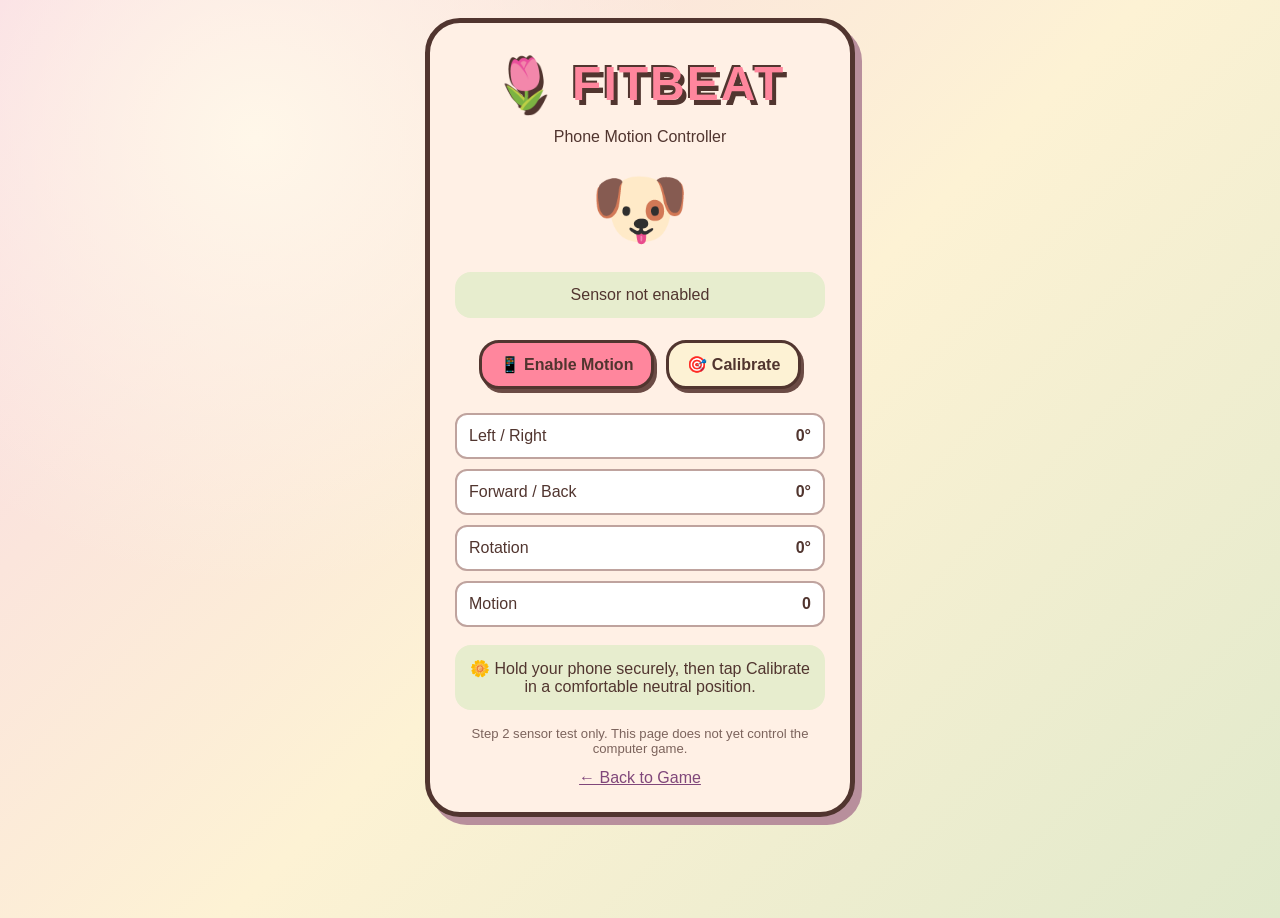
==== controller.html @ 2cb2ba11 "Add files via upload" ====
<!doctype html><html lang="en"><head><meta charset="utf-8"><meta name="viewport" content="width=device-width,initial-scale=1"><title>FITBEAT · Phone Controller</title><link rel="stylesheet" href="style.css"></head><body class="controller-page"><main class="phone"><h1>🌷 FITBEAT</h1><p>Phone Motion Controller</p><div class="controller-mascot">🐶</div><div class="status" id="status">Sensor not enabled</div><button id="enable">📱 Enable Motion</button><button id="calibrate" class="secondary">🎯 Calibrate</button><div class="readings"><div>Left / Right <strong id="lr">0°</strong></div><div>Forward / Back <strong id="fb">0°</strong></div><div>Rotation <strong id="rot">0°</strong></div><div>Motion <strong id="motion">0</strong></div></div><div class="status">🌼 Hold your phone securely, then tap Calibrate in a comfortable neutral position.</div><p class="small">Step 2 sensor test only. This page does not yet control the computer game.</p><a href="index.html">← Back to Game</a></main><script src="controller.js"></script></body></html>
---- style.css ----
:root{--cream:#fdf2d4;--pink:#ff869d;--plum:#a8509d;--lilac:#b8a1d5;--sage:#819b54;--ink:#51352f;--yellow:#ffdf65}*{box-sizing:border-box}body{margin:0;font-family:Trebuchet MS,Arial,sans-serif;color:var(--ink);background:radial-gradient(circle at 20% 15%,#fff7e9,transparent 35%),linear-gradient(135deg,#f9d8e4,#fdf2d4 52%,#e0e9cb);min-height:100vh}button{cursor:pointer;border:3px solid var(--ink);border-radius:20px;background:var(--pink);color:var(--ink);font-weight:900;font-size:1rem;padding:12px 18px;box-shadow:3px 4px 0 #6b4b45;transition:transform .12s}button:hover{transform:translateY(-2px)}button:active{transform:translateY(2px);box-shadow:1px 1px 0 #6b4b45}.secondary{background:var(--cream)}.shell{max-width:1050px;margin:24px auto;padding:16px}.top{display:flex;justify-content:space-between;align-items:center;font-weight:900;margin-bottom:12px}.top a,a{color:#80477a}.screen{border:5px solid var(--ink);border-radius:35px;min-height:630px;text-align:center;padding:28px;background:linear-gradient(#f9dfe8 0%,#fff4df 65%,#e5e9c7 100%);box-shadow:9px 10px 0 #9c7d76;overflow:hidden}.hidden{display:none!important}.eyebrow{color:#9e5c93;font-weight:900;letter-spacing:2px}h1{font-size:clamp(3rem,10vw,6rem);letter-spacing:2px;margin:8px 0;color:var(--pink);text-shadow:4px 5px 0 var(--ink),-2px -2px 0 var(--ink)}h1 span{color:var(--plum)}.subtitle{font-size:1.6rem;font-weight:900;margin:4px}.mascot{font-size:8rem;filter:drop-shadow(5px 8px 0 #e5b7a8);animation:bop 1s infinite alternate}.actions{display:flex;flex-direction:column;gap:12px;max-width:300px;margin:20px auto}.small{font-size:.82rem;opacity:.75}.hud{display:flex;justify-content:space-around;align-items:center;gap:8px;flex-wrap:wrap;font-weight:900}.hud span{background:#fff8ec;border:3px solid var(--ink);border-radius:16px;padding:9px}.mini{padding:8px;background:var(--lilac)}.stage{position:relative;height:380px;overflow:hidden;border:4px solid var(--ink);border-radius:24px;margin:18px 0;background:linear-gradient(#bfe5e4,#f9c6d9 67%,#c7d7a1 67%)}.sky{text-align:left;font-size:3rem;padding:20px}.scene{position:absolute;bottom:90px;width:100%;font-size:3rem}.puppy{position:absolute;bottom:48px;left:22%;font-size:6rem;transition:transform .15s}.puppy.move{transform:rotate(-13deg) translateY(-12px)}.flowers{position:absolute;bottom:0;width:100%;font-size:2.3rem;background:#d4b196;padding:12px}.prompt{position:absolute;right:12%;top:28%;background:#fff6de;border:4px solid var(--ink);border-radius:25px;padding:18px;font-size:2rem;font-weight:900}.feedback{position:absolute;right:16%;top:55%;font-size:2rem;color:#9a438f;font-weight:900;text-shadow:2px 2px white}.moves{display:flex;gap:10px;justify-content:center;flex-wrap:wrap}.moves button{background:var(--yellow)}.phone{max-width:430px;margin:18px auto;padding:25px;border:5px solid var(--ink);border-radius:35px;background:#fff0e5;text-align:center;box-shadow:7px 8px 0 #b88f9c}.phone h1{font-size:3rem}.controller-mascot{font-size:5rem;animation:bop .8s infinite alternate}.phone button{margin:6px}.status{padding:14px;background:#e7edce;border-radius:16px;margin:16px 0}.readings{display:grid;gap:10px;margin:18px 0}.readings div{display:flex;justify-content:space-between;background:white;border:2px solid #bfa39e;border-radius:12px;padding:12px}@keyframes bop{to{transform:translateY(-9px) rotate(3deg)}}@media(max-width:600px){.shell{margin:0;padding:8px}.screen{padding:16px;min-height:640px}.prompt{right:5%;font-size:1.4rem}.stage{height:350px}.scene{font-size:1.8rem}.puppy{font-size:4.5rem}.top{font-size:.8rem}}
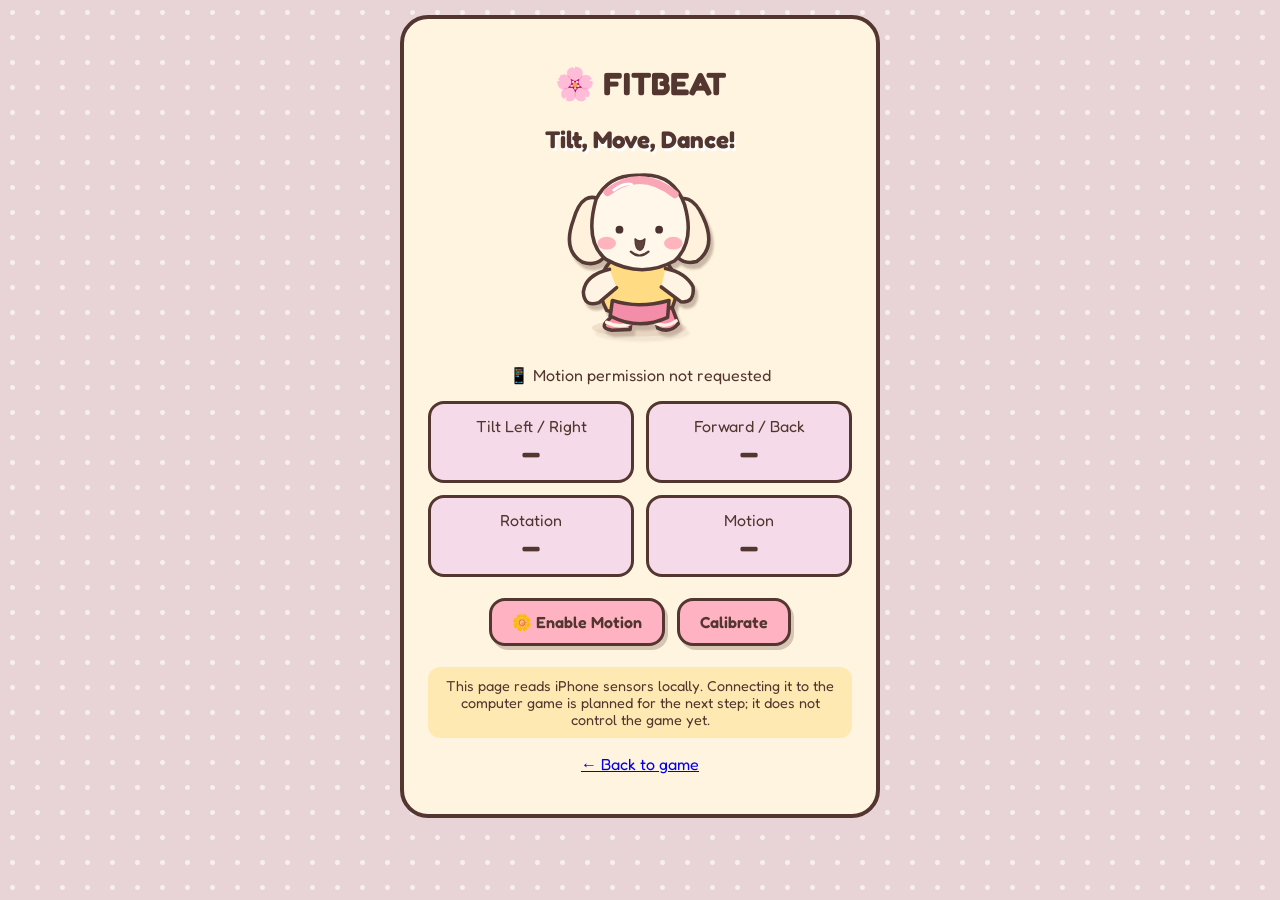
==== commit 28e4ce56: "Add files via upload" ====
--- a/controller.html
+++ b/controller.html
@@ -1 +1 @@
-<!doctype html><html lang="en"><head><meta charset="utf-8"><meta name="viewport" content="width=device-width,initial-scale=1"><title>FITBEAT · Phone Controller</title><link rel="stylesheet" href="style.css"></head><body class="controller-page"><main class="phone"><h1>🌷 FITBEAT</h1><p>Phone Motion Controller</p><div class="controller-mascot">🐶</div><div class="status" id="status">Sensor not enabled</div><button id="enable">📱 Enable Motion</button><button id="calibrate" class="secondary">🎯 Calibrate</button><div class="readings"><div>Left / Right <strong id="lr">0°</strong></div><div>Forward / Back <strong id="fb">0°</strong></div><div>Rotation <strong id="rot">0°</strong></div><div>Motion <strong id="motion">0</strong></div></div><div class="status">🌼 Hold your phone securely, then tap Calibrate in a comfortable neutral position.</div><p class="small">Step 2 sensor test only. This page does not yet control the computer game.</p><a href="index.html">← Back to Game</a></main><script src="controller.js"></script></body></html>
+<!doctype html><html lang="en"><head><meta charset="utf-8"><meta name="viewport" content="width=device-width,initial-scale=1"><title>FITBEAT Phone Controller</title><link rel="stylesheet" href="style.css"><style>.phone{max-width:480px;margin:15px auto;text-align:center;padding:24px;background:#fff4df;border:4px solid #52362f;border-radius:28px}.phone .puppy{width:170px}.sensor-grid{display:grid;grid-template-columns:1fr 1fr;gap:12px;margin:15px 0}.sensor-grid>div{border:3px solid #52362f;background:#f5dbea;border-radius:16px;padding:12px}.sensor-grid b{display:block;font-size:1.7rem}.phone button{margin:6px}.notice{font-size:.9rem;background:#ffe9b3;padding:10px;border-radius:12px}</style></head><body><div class="phone"><h1>🌸 FITBEAT</h1><h2 style="font-size:1.5rem;margin:0">Tilt, Move, Dance!</h2><img class="puppy idle" src="assets/puppy.svg" alt="Puppy"><p id="status">📱 Motion permission not requested</p><div class="sensor-grid"><div>Tilt Left / Right<b id="lr">—</b></div><div>Forward / Back<b id="fb">—</b></div><div>Rotation<b id="rot">—</b></div><div>Motion<b id="acc">—</b></div></div><button id="enable">🌼 Enable Motion</button><button id="calibrate">Calibrate</button><p class="notice">This page reads iPhone sensors locally. Connecting it to the computer game is planned for the next step; it does not control the game yet.</p><p><a href="index.html">← Back to game</a></p></div><script src="controller.js"></script></body></html>
--- a/style.css
+++ b/style.css
@@ -1 +1 @@
-:root{--cream:#fdf2d4;--pink:#ff869d;--plum:#a8509d;--lilac:#b8a1d5;--sage:#819b54;--ink:#51352f;--yellow:#ffdf65}*{box-sizing:border-box}body{margin:0;font-family:Trebuchet MS,Arial,sans-serif;color:var(--ink);background:radial-gradient(circle at 20% 15%,#fff7e9,transparent 35%),linear-gradient(135deg,#f9d8e4,#fdf2d4 52%,#e0e9cb);min-height:100vh}button{cursor:pointer;border:3px solid var(--ink);border-radius:20px;background:var(--pink);color:var(--ink);font-weight:900;font-size:1rem;padding:12px 18px;box-shadow:3px 4px 0 #6b4b45;transition:transform .12s}button:hover{transform:translateY(-2px)}button:active{transform:translateY(2px);box-shadow:1px 1px 0 #6b4b45}.secondary{background:var(--cream)}.shell{max-width:1050px;margin:24px auto;padding:16px}.top{display:flex;justify-content:space-between;align-items:center;font-weight:900;margin-bottom:12px}.top a,a{color:#80477a}.screen{border:5px solid var(--ink);border-radius:35px;min-height:630px;text-align:center;padding:28px;background:linear-gradient(#f9dfe8 0%,#fff4df 65%,#e5e9c7 100%);box-shadow:9px 10px 0 #9c7d76;overflow:hidden}.hidden{display:none!important}.eyebrow{color:#9e5c93;font-weight:900;letter-spacing:2px}h1{font-size:clamp(3rem,10vw,6rem);letter-spacing:2px;margin:8px 0;color:var(--pink);text-shadow:4px 5px 0 var(--ink),-2px -2px 0 var(--ink)}h1 span{color:var(--plum)}.subtitle{font-size:1.6rem;font-weight:900;margin:4px}.mascot{font-size:8rem;filter:drop-shadow(5px 8px 0 #e5b7a8);animation:bop 1s infinite alternate}.actions{display:flex;flex-direction:column;gap:12px;max-width:300px;margin:20px auto}.small{font-size:.82rem;opacity:.75}.hud{display:flex;justify-content:space-around;align-items:center;gap:8px;flex-wrap:wrap;font-weight:900}.hud span{background:#fff8ec;border:3px solid var(--ink);border-radius:16px;padding:9px}.mini{padding:8px;background:var(--lilac)}.stage{position:relative;height:380px;overflow:hidden;border:4px solid var(--ink);border-radius:24px;margin:18px 0;background:linear-gradient(#bfe5e4,#f9c6d9 67%,#c7d7a1 67%)}.sky{text-align:left;font-size:3rem;padding:20px}.scene{position:absolute;bottom:90px;width:100%;font-size:3rem}.puppy{position:absolute;bottom:48px;left:22%;font-size:6rem;transition:transform .15s}.puppy.move{transform:rotate(-13deg) translateY(-12px)}.flowers{position:absolute;bottom:0;width:100%;font-size:2.3rem;background:#d4b196;padding:12px}.prompt{position:absolute;right:12%;top:28%;background:#fff6de;border:4px solid var(--ink);border-radius:25px;padding:18px;font-size:2rem;font-weight:900}.feedback{position:absolute;right:16%;top:55%;font-size:2rem;color:#9a438f;font-weight:900;text-shadow:2px 2px white}.moves{display:flex;gap:10px;justify-content:center;flex-wrap:wrap}.moves button{background:var(--yellow)}.phone{max-width:430px;margin:18px auto;padding:25px;border:5px solid var(--ink);border-radius:35px;background:#fff0e5;text-align:center;box-shadow:7px 8px 0 #b88f9c}.phone h1{font-size:3rem}.controller-mascot{font-size:5rem;animation:bop .8s infinite alternate}.phone button{margin:6px}.status{padding:14px;background:#e7edce;border-radius:16px;margin:16px 0}.readings{display:grid;gap:10px;margin:18px 0}.readings div{display:flex;justify-content:space-between;background:white;border:2px solid #bfa39e;border-radius:12px;padding:12px}@keyframes bop{to{transform:translateY(-9px) rotate(3deg)}}@media(max-width:600px){.shell{margin:0;padding:8px}.screen{padding:16px;min-height:640px}.prompt{right:5%;font-size:1.4rem}.stage{height:350px}.scene{font-size:1.8rem}.puppy{font-size:4.5rem}.top{font-size:.8rem}}
+@import url('https://fonts.googleapis.com/css2?family=Fredoka:wght@400;500;600;700&display=swap');:root{--ink:#52362f;--cream:#fff2d9;--pink:#ffa8bb;--plum:#a8509d;--sage:#819b54;--yellow:#ffdf65}*{box-sizing:border-box}body{margin:0;color:var(--ink);font-family:Fredoka,'Trebuchet MS',sans-serif;background:#e8d4d7;background-image:radial-gradient(#fff9 2px,transparent 3px);background-size:25px 25px}button{font:600 1rem Fredoka,'Trebuchet MS',sans-serif;cursor:pointer;background:#ffb3c2;border:3px solid var(--ink);border-radius:16px;padding:11px 20px;color:var(--ink);box-shadow:3px 4px 0 #65443b44;transition:transform .12s}button:hover{transform:translateY(-2px)}button:active{transform:translateY(2px)}button.secondary{background:#f5e8f8}button.small{padding:4px 12px}.shell{max-width:1220px;min-height:95vh;margin:2vh auto;border:5px solid var(--ink);border-radius:24px;overflow:hidden;background:#fff4df;box-shadow:8px 12px 0 #5d393c44}.topbar{height:54px;display:flex;align-items:center;justify-content:space-between;background:#f5c3c5;padding:0 22px;border-bottom:4px solid var(--ink);font-weight:700}.topbar small{font-weight:500;margin-left:10px}.topbar a{color:#69476d}.screen{position:relative;min-height:690px;display:none;padding:26px;text-align:center;overflow:hidden}.screen.active{display:block}.scenic{position:absolute;inset:0;background-size:cover;background-position:center;filter:saturate(.98)}.home-art{background-image:linear-gradient(90deg,#fff1dd22,#fff1dd66),url('assets/home-art.webp')}.home-content{position:relative;display:grid;grid-template-columns:1fr 1fr;grid-template-rows:auto auto 1fr;align-items:center;min-height:600px}.logo{font-size:clamp(3.6rem,8vw,7rem);letter-spacing:2px;color:#f7a1b4;text-shadow:4px 5px 0 var(--ink),-2px -2px 0 var(--ink),2px -2px 0 var(--ink),-2px 2px 0 var(--ink);margin:10px 0 0;grid-column:1/-1}.logo span{color:#c3a4d6}.subtitle{grid-column:1/-1;justify-self:center;background:var(--cream);border:3px solid var(--ink);border-radius:25px;padding:8px 22px;margin:0 0 12px;font-size:1.4rem}.puppy-stage{align-self:end}.puppy{width:min(300px,70%);height:auto;filter:drop-shadow(3px 5px 1px #60463855);transform-origin:50% 85%}.puppy.idle{animation:breathe 1.6s ease-in-out infinite}.puppy.dance-left{animation:leanLeft .32s ease-in-out 2}.puppy.dance-right{animation:leanRight .32s ease-in-out 2}.puppy.reach{animation:reach .4s ease-in-out 2}.puppy.twist{animation:twist .55s ease-in-out 1}.puppy.cheer{animation:cheer .7s ease-in-out infinite}.puppy.miss{animation:miss .35s ease-in-out 2}.menu{display:flex;flex-direction:column;gap:14px;align-items:center}.menu button{width:min(290px,90%);font-size:1.25rem}.menu button:nth-child(2){background:#ffe0a0}.menu button:nth-child(3){background:#fff4e6}.menu button:nth-child(4){background:#dcc2e7}h2{font-size:2.7rem;margin:10px 0 32px;text-shadow:2px 3px #fff}.level-grid{display:grid;grid-template-columns:repeat(3,1fr);gap:20px;max-width:900px;margin:20px auto 40px}.level{display:flex;flex-direction:column;align-items:center;gap:12px;background:#fff8ea;padding:12px;font-size:1.2rem}.level img{width:100%;height:280px;object-fit:cover;border-radius:12px;border:2px solid var(--ink)}.level span{font-size:.95rem;font-weight:400}.instructions{display:grid;grid-template-columns:repeat(4,1fr);gap:15px;margin:50px auto;max-width:950px}.instructions>div{padding:25px 8px;border:3px solid #a96b70;background:#fff8e9;border-radius:18px;font-size:2rem}.instructions b{display:block;font-size:1.3rem}.instructions p{font-size:1rem}.help{max-width:680px;margin:20px auto 40px}.setting{display:block;font-size:1.4rem;margin:40px}.game-bg{background-image:linear-gradient(#fff7e922,#fff0dd22),url('assets/game-art.webp')}.hud{position:relative;display:flex;justify-content:space-between;align-items:center;gap:12px;z-index:4}.pill{background:#fff4df;border:3px solid var(--ink);border-radius:18px;padding:12px 20px;font-size:1.15rem}.pill strong{font-size:1.5rem}.game-progress{position:relative;margin:12px auto 0;width:50%;height:18px;border:3px solid var(--ink);border-radius:20px;background:#fff6e3;z-index:3;overflow:hidden}.game-progress div{height:100%;width:0;background:#e992b1}.play-area{position:relative;height:460px}.lanes{position:absolute;left:31%;top:5px;width:44%;height:390px;display:grid;grid-template-columns:repeat(4,1fr);gap:7px;z-index:2}.lane{position:relative;border-left:2px dashed #fff8;border-right:2px dashed #fff8;background:#fff5e71a}.lane-name{background:#fff2dccc;border:2px solid var(--ink);border-radius:12px;padding:4px;font-size:.8rem}.hit{position:absolute;bottom:18px;left:50%;transform:translateX(-50%);font-size:2rem;filter:drop-shadow(0 2px 2px #6543)}.note{position:absolute;left:50%;top:0;transform:translateX(-50%);font-size:2.6rem;will-change:top;filter:drop-shadow(1px 3px 2px #6545)}.feedback{position:absolute;left:50%;top:40%;transform:translate(-50%,-50%);font-size:2.6rem;font-weight:700;color:#f06992;text-shadow:3px 3px #fff,-2px -2px #fff;z-index:3;pointer-events:none}.game-puppy{position:absolute;left:1%;bottom:0;width:30%}.game-puppy .puppy{width:100%;max-height:320px}.combo{position:absolute;right:1%;bottom:75px;font-size:1.7rem;font-weight:700;color:#a8509d;text-shadow:2px 2px #fff}.combo strong{display:block;font-size:3.5rem}.controls{position:relative;z-index:4;display:flex;justify-content:center;gap:12px;flex-wrap:wrap}.controls button{background:#ffefc3}.game-tip{position:relative;font-size:.85rem;margin-top:10px;background:#fff4dbaa;display:inline-block;padding:5px 10px;border-radius:12px}.result-bg{background-image:linear-gradient(#fff1e3aa,#fff1e3aa),url('assets/results-art.webp')}.result-card{position:relative;max-width:540px;margin:auto;background:#fff5e9e8;border:4px solid var(--ink);border-radius:30px;padding:15px 28px}.result-card h2{margin:10px}.result-card .puppy{width:140px}.result-stats{background:#fffaf1;border:3px solid #d3aa97;border-radius:18px;padding:10px 20px;margin:10px 0 20px}.result-stats div{display:flex;justify-content:space-between;padding:5px;border-bottom:1px dashed #d8b3a3}.result-card button{margin:5px}@keyframes breathe{0%,100%{transform:translateY(0) rotate(-2deg)}50%{transform:translateY(-9px) rotate(2deg)}}@keyframes leanLeft{0%,100%{transform:rotate(0)}50%{transform:rotate(-18deg) translateX(-14px)}}@keyframes leanRight{0%,100%{transform:rotate(0)}50%{transform:rotate(18deg) translateX(14px)}}@keyframes reach{0%,100%{transform:translateY(0) scale(1)}50%{transform:translateY(-45px) scale(1.07)}}@keyframes twist{0%,100%{transform:scaleX(1)}50%{transform:scaleX(-1)}}@keyframes cheer{0%,100%{transform:translateY(0) rotate(-8deg)}50%{transform:translateY(-22px) rotate(8deg)}}@keyframes miss{0%,100%{transform:translateY(0)}50%{transform:translateY(14px) scaleY(.9)}}@media(max-width:700px){.shell{margin:0;min-height:100vh;border-radius:0}.topbar{font-size:.8rem;padding:0 8px}.topbar small{display:none}.screen{padding:12px;min-height:650px}.home-content{grid-template-columns:1fr;min-height:600px}.logo{font-size:3.6rem}.puppy-stage{height:180px}.puppy-stage .puppy{height:180px}.menu{gap:8px}.menu button{padding:8px}.level-grid{grid-template-columns:1fr;max-width:320px}.level img{height:130px}.instructions{grid-template-columns:repeat(2,1fr);margin:15px auto}.instructions>div{padding:12px 4px}.game-progress{width:70%}.play-area{height:440px}.lanes{left:5%;width:90%}.game-puppy{width:30%;left:0;bottom:5px}.combo{font-size:1rem;bottom:30px}.combo strong{font-size:2rem}.feedback{font-size:1.6rem}.controls{gap:4px}.controls button{padding:7px;font-size:.8rem}.pill{padding:6px;font-size:.8rem}.pill strong{font-size:1rem}}
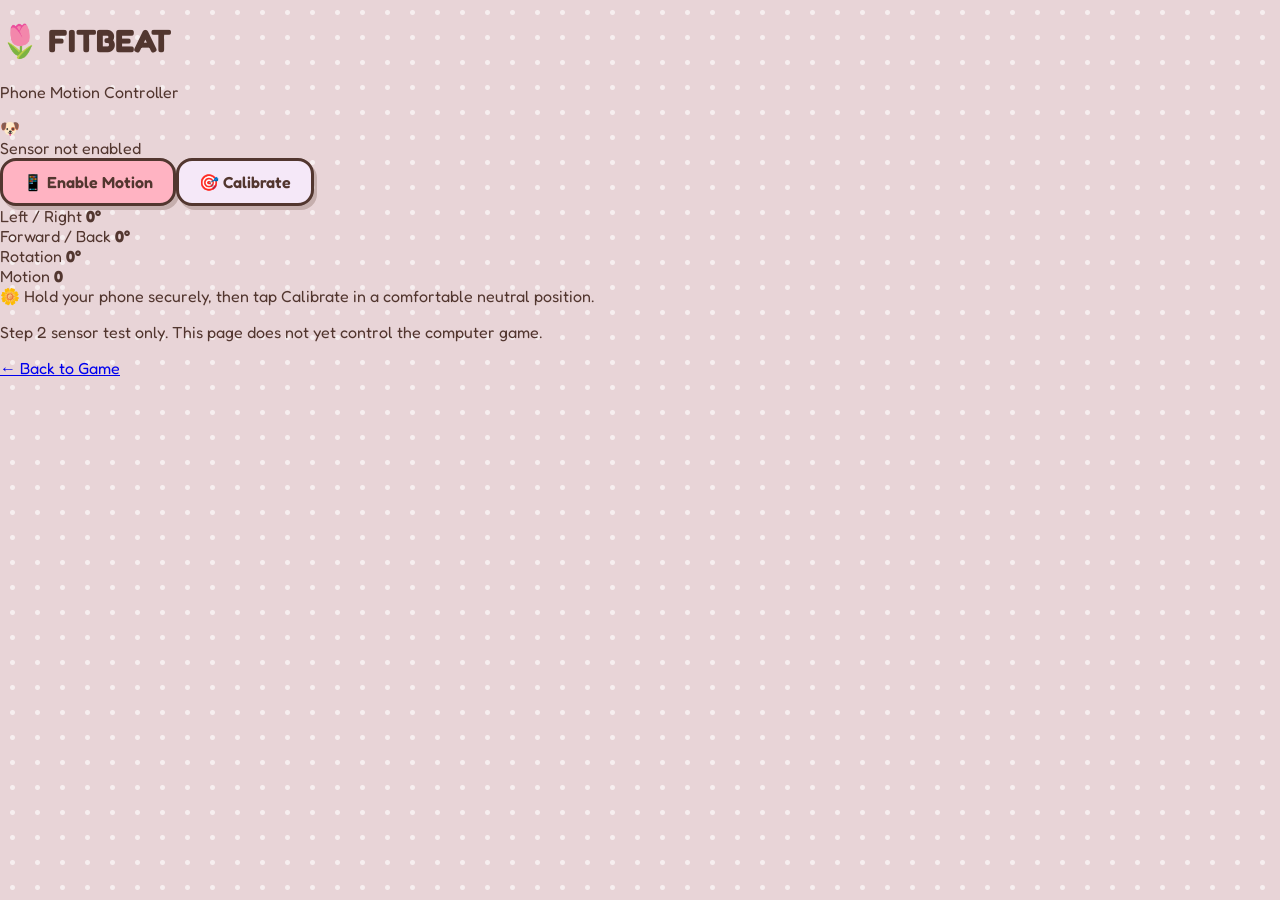
==== commit a3095a41: "Add files via upload" ====
--- a/controller.html
+++ b/controller.html
@@ -1 +1 @@
-<!doctype html><html lang="en"><head><meta charset="utf-8"><meta name="viewport" content="width=device-width,initial-scale=1"><title>FITBEAT Phone Controller</title><link rel="stylesheet" href="style.css"><style>.phone{max-width:480px;margin:15px auto;text-align:center;padding:24px;background:#fff4df;border:4px solid #52362f;border-radius:28px}.phone .puppy{width:170px}.sensor-grid{display:grid;grid-template-columns:1fr 1fr;gap:12px;margin:15px 0}.sensor-grid>div{border:3px solid #52362f;background:#f5dbea;border-radius:16px;padding:12px}.sensor-grid b{display:block;font-size:1.7rem}.phone button{margin:6px}.notice{font-size:.9rem;background:#ffe9b3;padding:10px;border-radius:12px}</style></head><body><div class="phone"><h1>🌸 FITBEAT</h1><h2 style="font-size:1.5rem;margin:0">Tilt, Move, Dance!</h2><img class="puppy idle" src="assets/puppy.svg" alt="Puppy"><p id="status">📱 Motion permission not requested</p><div class="sensor-grid"><div>Tilt Left / Right<b id="lr">—</b></div><div>Forward / Back<b id="fb">—</b></div><div>Rotation<b id="rot">—</b></div><div>Motion<b id="acc">—</b></div></div><button id="enable">🌼 Enable Motion</button><button id="calibrate">Calibrate</button><p class="notice">This page reads iPhone sensors locally. Connecting it to the computer game is planned for the next step; it does not control the game yet.</p><p><a href="index.html">← Back to game</a></p></div><script src="controller.js"></script></body></html>+<!doctype html><html lang="en"><head><meta charset="utf-8"><meta name="viewport" content="width=device-width,initial-scale=1"><title>FITBEAT · Phone Controller</title><link rel="stylesheet" href="style.css"></head><body class="controller-page"><main class="phone"><h1>🌷 FITBEAT</h1><p>Phone Motion Controller</p><div class="controller-mascot">🐶</div><div class="status" id="status">Sensor not enabled</div><button id="enable">📱 Enable Motion</button><button id="calibrate" class="secondary">🎯 Calibrate</button><div class="readings"><div>Left / Right <strong id="lr">0°</strong></div><div>Forward / Back <strong id="fb">0°</strong></div><div>Rotation <strong id="rot">0°</strong></div><div>Motion <strong id="motion">0</strong></div></div><div class="status">🌼 Hold your phone securely, then tap Calibrate in a comfortable neutral position.</div><p class="small">Step 2 sensor test only. This page does not yet control the computer game.</p><a href="index.html">← Back to Game</a></main><script src="controller.js"></script></body></html>
